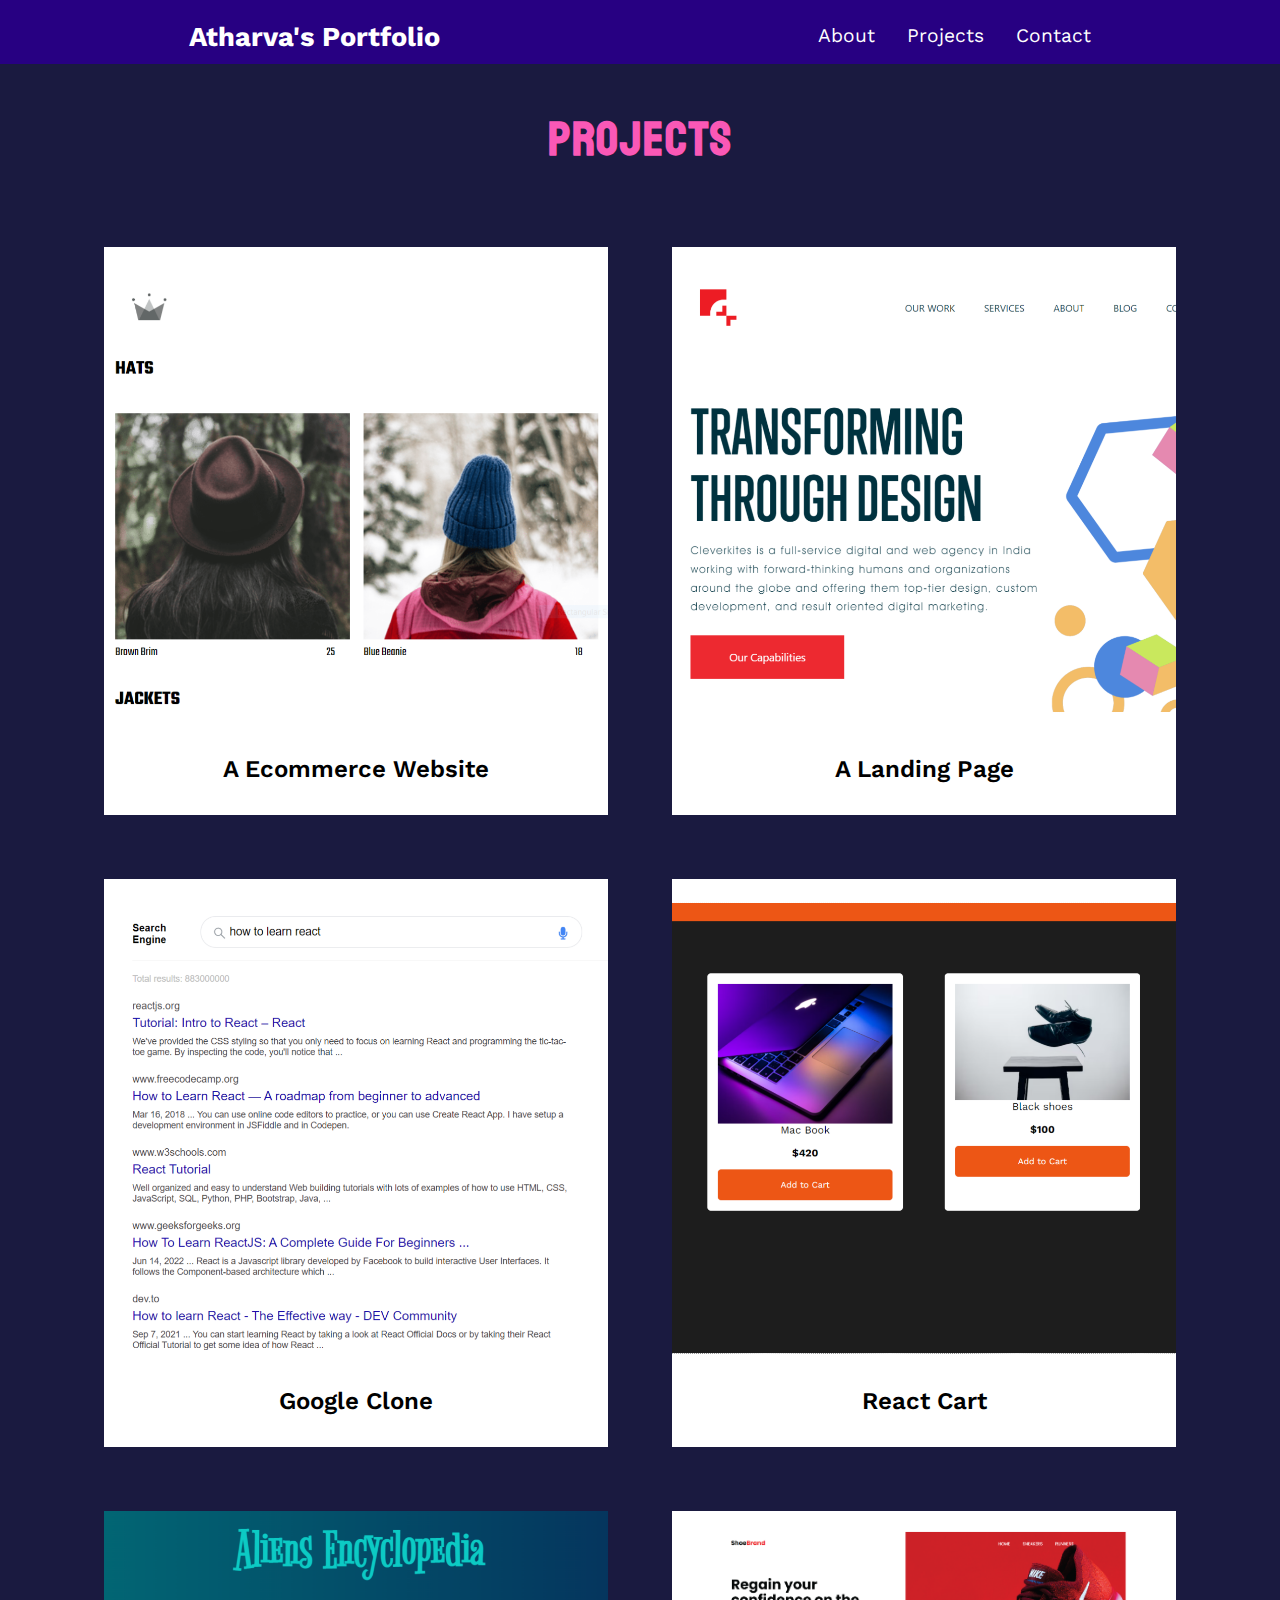
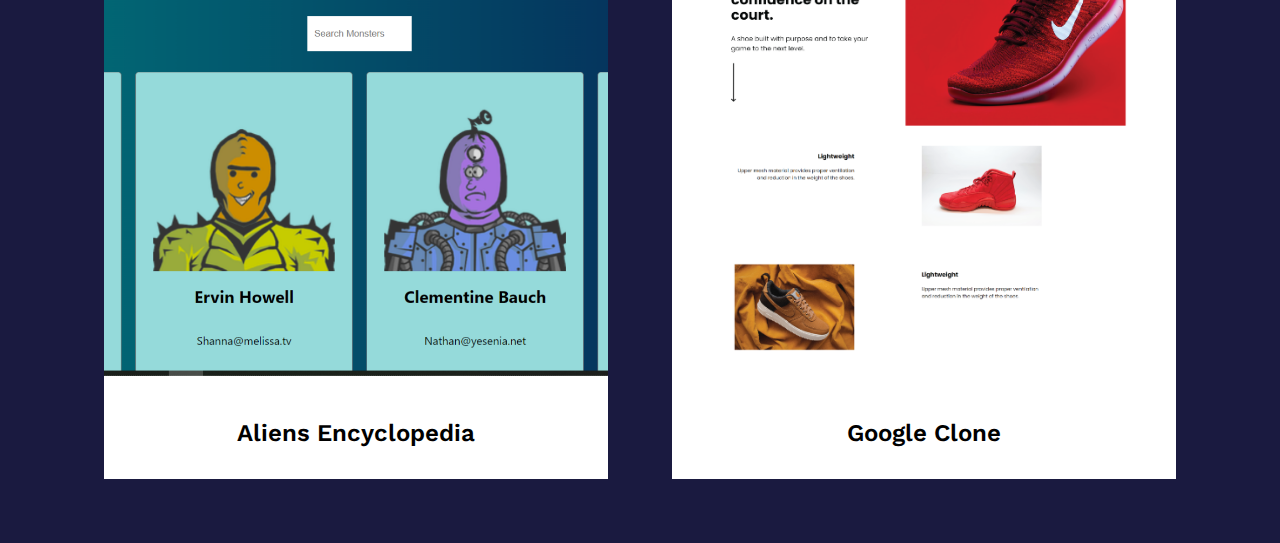
==== projects.html @ 759ceb85 "initial commit" ====
<!DOCTYPE html>
<html lang="en">
<head>
    <meta charset="UTF-8">
    <meta http-equiv="X-UA-Compatible" content="IE=edge">
    <meta name="viewport" content="width=device-width, initial-scale=1.0">
    <title>Atharva Deshpande</title>
    <link rel="stylesheet" href="css/projects.css">
    <link rel="preconnect" href="https://fonts.googleapis.com">
    <link rel="preconnect" href="https://fonts.gstatic.com" crossorigin>
    <link rel="preconnect" href="https://fonts.googleapis.com">
    <link rel="preconnect" href="https://fonts.gstatic.com" crossorigin>
    <link
        href="https://fonts.googleapis.com/css2?family=Bayon&family=Work+Sans:ital,wght@0,100;0,200;0,300;0,400;0,500;0,600;0,700;0,800;0,900;1,100;1,200;1,300;1,400;1,500;1,600;1,700;1,800;1,900&display=swap"
        rel="stylesheet">
</head>
<body>
    <header>
        <nav>
            <div class="brand"><a href="/">Atharva's Portfolio</a></div>
            <div class="menu-items">
                <li><a href="/#about">About</a></li>
                <li><a href="/#projects">Projects</a></li>
                <li><a href="/#contact">Contact</a></li>
            </div>

        </nav>
    </header>
 
<div class="container">

    <section class="projects" id="projects">
        <div class="headline">
            <h1>PROJECTS</h1>
        </div>

        <div class="project-list">
            <div class="card">
                <img class="project-img" src="images/eccom.png">
                <a class="project-links" href="https://stellular-souffle-604619.netlify.app/" target="_blank">A Ecommerce Website</a>
                <div class="card-button">
                    <a href="https://stellular-souffle-604619.netlify.app/"  target="_blank"><button class="button-2">View Project</button></a>
                </div>
                

            </div>
            <div class="card">
                <img class="project-img" src="images/cleverkites.png">
                <a class="project-links" href="https://atharva3333.github.io/Cleverkites-clone/"  target="_blank">A Landing Page</a>
                <div class="card-button">
                    <a href="https://atharva3333.github.io/Cleverkites-clone/"  target="_blank"><button class="button-2">View Project</button></a>
                </div>
            </div>
        </div>

        <div class="project-list">
            <div class="card">
                <img class="project-img" src="images/google.png">
                <a class="project-links" href="https://sparkly-llama-0f1f03.netlify.app/" target="_blank">Google Clone</a>
                <div class="card-button">
                    <a href="https://sparkly-llama-0f1f03.netlify.app/"  target="_blank"><button class="button-2">View Project</button></a>
                </div>
                

            </div>
            <div class="card">
                <img class="project-img" src="images/react_cart.png">
                <a class="project-links" href="https://fancy-gumdrop-678134.netlify.app/"  target="_blank">React Cart</a>
                <div class="card-button">
                    <a href="https://fancy-gumdrop-678134.netlify.app/"  target="_blank"><button class="button-2">View Project</button></a>
                </div>
            </div>
        </div>

        <div class="project-list">
            <div class="card">
                <img class="project-img" src="images/aliens.png">
                <a class="project-links" href="https://celadon-unicorn-bc8089.netlify.app/" target="_blank">Aliens Encyclopedia</a>
                <div class="card-button">
                    <a href="https://celadon-unicorn-bc8089.netlify.app/"  target="_blank"><button class="button-2">View Project</button></a>
                </div>
                

            </div>
            <div class="card">
                <img class="project-img" src="images/shoe.png">
                <a class="project-links" href="https://atharva3333.github.io/pro3-sass-2022/"  target="_blank">Google Clone</a>
                <div class="card-button">
                    <a href="https://atharva3333.github.io/pro3-sass-2022/"  target="_blank"><button class="button-2">View Project</button></a>
                </div>
            </div>
        </div>
        
            
        

    </section>

</div>
</body>
</html>
---- css/projects.css ----
body {
  background-color: #1a1a40;
  margin: 0;
  padding: 0;
  font-family: "Work Sans", sans-serif;
}

h1 {
  color: #fa58b6;
  font-size: 3rem;
  font-family: "Bayon", sans-serif;
  letter-spacing: 2px;
}

.button {
  background-color: black;
  color: #fff;
  font-size: 2rem;
  -webkit-box-shadow: 10px 10px #270082;
          box-shadow: 10px 10px #270082;
  width: 276px;
  height: 90px;
  margin-top: 2rem;
  font-family: "Bayon", sans-serif;
  border: none;
}

.button:hover {
  background-color: #fff;
  color: #3d3d3d;
}

nav {
  background-color: #270082;
  color: whitesmoke;
  height: 4rem;
  display: -webkit-box;
  display: -ms-flexbox;
  display: flex;
  -ms-flex-pack: distribute;
      justify-content: space-around;
}

nav .brand {
  margin: 1.3rem 1rem;
  font-size: 1.7rem;
  font-weight: bolder;
}

nav .brand a {
  color: #fff;
  text-decoration: none;
}

nav li {
  list-style: none;
  margin: 1.5rem 1rem;
  font-size: 1.2rem;
}

nav li a {
  color: #fff;
  text-decoration: none;
}

nav .menu-items {
  display: -webkit-box;
  display: -ms-flexbox;
  display: flex;
}

.container {
  max-width: 1200px;
  margin: auto;
}

section.hero {
  margin: 1rem auto;
  height: 100vh;
  text-align: center;
  display: -webkit-box;
  display: -ms-flexbox;
  display: flex;
  -webkit-box-pack: center;
      -ms-flex-pack: center;
          justify-content: center;
  -webkit-box-align: center;
      -ms-flex-align: center;
          align-items: center;
}

section.hero h1 {
  color: #fff;
  font-size: 3rem;
  font-weight: 900;
  font-family: "Work Sans", sans-serif;
}

section.hero p {
  color: #fff;
  font-size: 2rem;
  padding-top: 0;
  margin-top: 0;
  color: #fa58b6;
  font-family: "Bayon", sans-serif;
}

section.projects {
  margin: 2rem 2rem;
  text-align: center;
}

section.projects .button {
  background-color: black;
  color: #fff;
  font-size: 2rem;
  -webkit-box-shadow: 10px 10px #270082;
          box-shadow: 10px 10px #270082;
  width: 276px;
  height: 90px;
  margin-top: 2rem;
  font-family: "Bayon", sans-serif;
  border: none;
}

section.projects .button:hover {
  background-color: #fff;
  color: #3d3d3d;
}

section.projects .project-list {
  display: -webkit-box;
  display: -ms-flexbox;
  display: flex;
  text-align: center;
}

section.projects .project-list .card {
  width: 50%;
  background-color: #fff;
  margin: 2rem 2rem;
  height: auto;
  text-align: center;
  -webkit-transition: all 0.8s;
  transition: all 0.8s;
  padding-bottom: 2rem !important;
}

section.projects .project-list .card .card-button {
  position: absolute;
  left: 28%;
  top: 65%;
  display: none;
}

section.projects .project-list .card .card-button .button-2 {
  background-color: black;
  color: #fff;
  font-size: 1.2rem;
  -webkit-box-shadow: 10px 10px #270082;
          box-shadow: 10px 10px #270082;
  width: 200px;
  height: 70px;
  margin-top: 2rem;
  font-family: "Bayon", sans-serif;
  border: none;
}

section.projects .project-list .card:hover {
  -webkit-transform: scale(1.05);
          transform: scale(1.05);
}

section.projects .project-list .card:hover .card-button {
  display: block;
}

section.projects .project-list .card .project-img {
  width: 100%;
}

section.projects .project-list .card .project-links {
  color: black;
  font-size: 1.5rem;
  font-weight: 600;
  text-decoration: none;
  padding: 1rem 2rem !important;
}

section.about {
  margin: 8rem 2rem;
}

section.about h1 {
  text-align: center;
}

section.about .about-me {
  display: -ms-grid;
  display: grid;
  -ms-grid-columns: 45% 55%;
      grid-template-columns: 45% 55%;
}

section.about .about-me .my-img {
  max-width: 400px;
  border-radius: 16px;
  -webkit-transition: all 0.8s;
  transition: all 0.8s;
}

section.about .about-me .my-img:hover {
  -webkit-transform: scale(1.05);
          transform: scale(1.05);
}

section.about p.about-text {
  color: #fff;
  font-size: 1.3rem;
}

section.about p.email {
  color: #fff;
  font-size: 1.3rem;
}

section.about p.email span {
  color: #fa58b6;
}

section.about p.phone {
  color: #fff;
  font-size: 1.3rem;
}

section.about p.phone span {
  color: #fa58b6;
}

section.skills {
  margin: 2rem auto;
}

section.skills h1 {
  text-align: center;
}

section.skills .skillset {
  border-radius: 25px;
  padding: 3rem auto;
  display: -ms-grid;
  display: grid;
  -ms-grid-columns: 1fr 1fr 1fr 1fr;
      grid-template-columns: 1fr 1fr 1fr 1fr;
  gap: 15px;
  row-gap: 50px;
}

section.skills .skillset .skill-info {
  display: -webkit-box;
  display: -ms-flexbox;
  display: flex;
  -webkit-box-align: center;
      -ms-flex-align: center;
          align-items: center;
  -ms-flex-pack: distribute;
      justify-content: space-around;
  background-color: #fff;
  padding: 1rem 3rem;
  padding-left: 2rem;
  border-radius: 10px;
  -webkit-transition: all 0.8s;
  transition: all 0.8s;
}

section.skills .skillset .skill-info h3 {
  cursor: default;
}

section.skills .skillset .skill-info img {
  width: 20%;
}

section.skills .skillset .skill-info:hover {
  -webkit-transform: scale(1.05);
          transform: scale(1.05);
}

section.connect {
  margin: 2rem auto;
}

@media only screen and (max-width: 768px) {
  .button {
    font-size: 1.4rem;
    width: 200px;
    height: 70px;
    margin-top: 2rem;
    font-family: "Bayon", sans-serif;
  }
  nav .brand {
    font-size: 1rem;
  }
  nav li {
    font-size: 0.8rem;
    margin: 1.5rem 0.5rem;
  }
  section.hero h1 {
    font-size: 2rem;
  }
  section.projects .project-list {
    display: -webkit-box;
    display: -ms-flexbox;
    display: flex;
    -webkit-box-orient: vertical;
    -webkit-box-direction: normal;
        -ms-flex-direction: column;
            flex-direction: column;
    -webkit-box-pack: center;
        -ms-flex-pack: center;
            justify-content: center;
    -webkit-box-align: center;
        -ms-flex-align: center;
            align-items: center;
  }
  section.projects .project-list .card {
    width: 90%;
  }
  section.about .about-me {
    -ms-grid-columns: 100%;
        grid-template-columns: 100%;
    justify-items: center;
  }
  section.about .about-me .my-img {
    margin: 0 1rem;
  }
  section.skills .skillset {
    padding: 3rem 2rem;
    gap: 10px;
    -ms-grid-columns: 1fr 1fr 1fr;
        grid-template-columns: 1fr 1fr 1fr;
  }
  section.skills .skillset .skill-info {
    padding: auto;
  }
  section.skills .skillset .skill-info h3 {
    font-size: 1rem;
  }
}

@media only screen and (max-width: 435px) {
  section.about p.about-text {
    font-size: 1rem;
  }
  section.about .about-me .my-img {
    width: 300px;
  }
  section.skills .skillset {
    padding: 2rem 1rem;
    gap: 10px;
    -ms-grid-columns: 1fr 1fr;
        grid-template-columns: 1fr 1fr;
  }
  section.skills .skillset .skill-info {
    padding: auto;
  }
  section.skills .skillset .skill-info h3 {
    font-size: 0.8rem;
  }
}

section.projects .headline {
  text-align: center;
}

.container {
  max-width: 1200px;
  margin: auto;
}
/*# sourceMappingURL=projects.css.map */
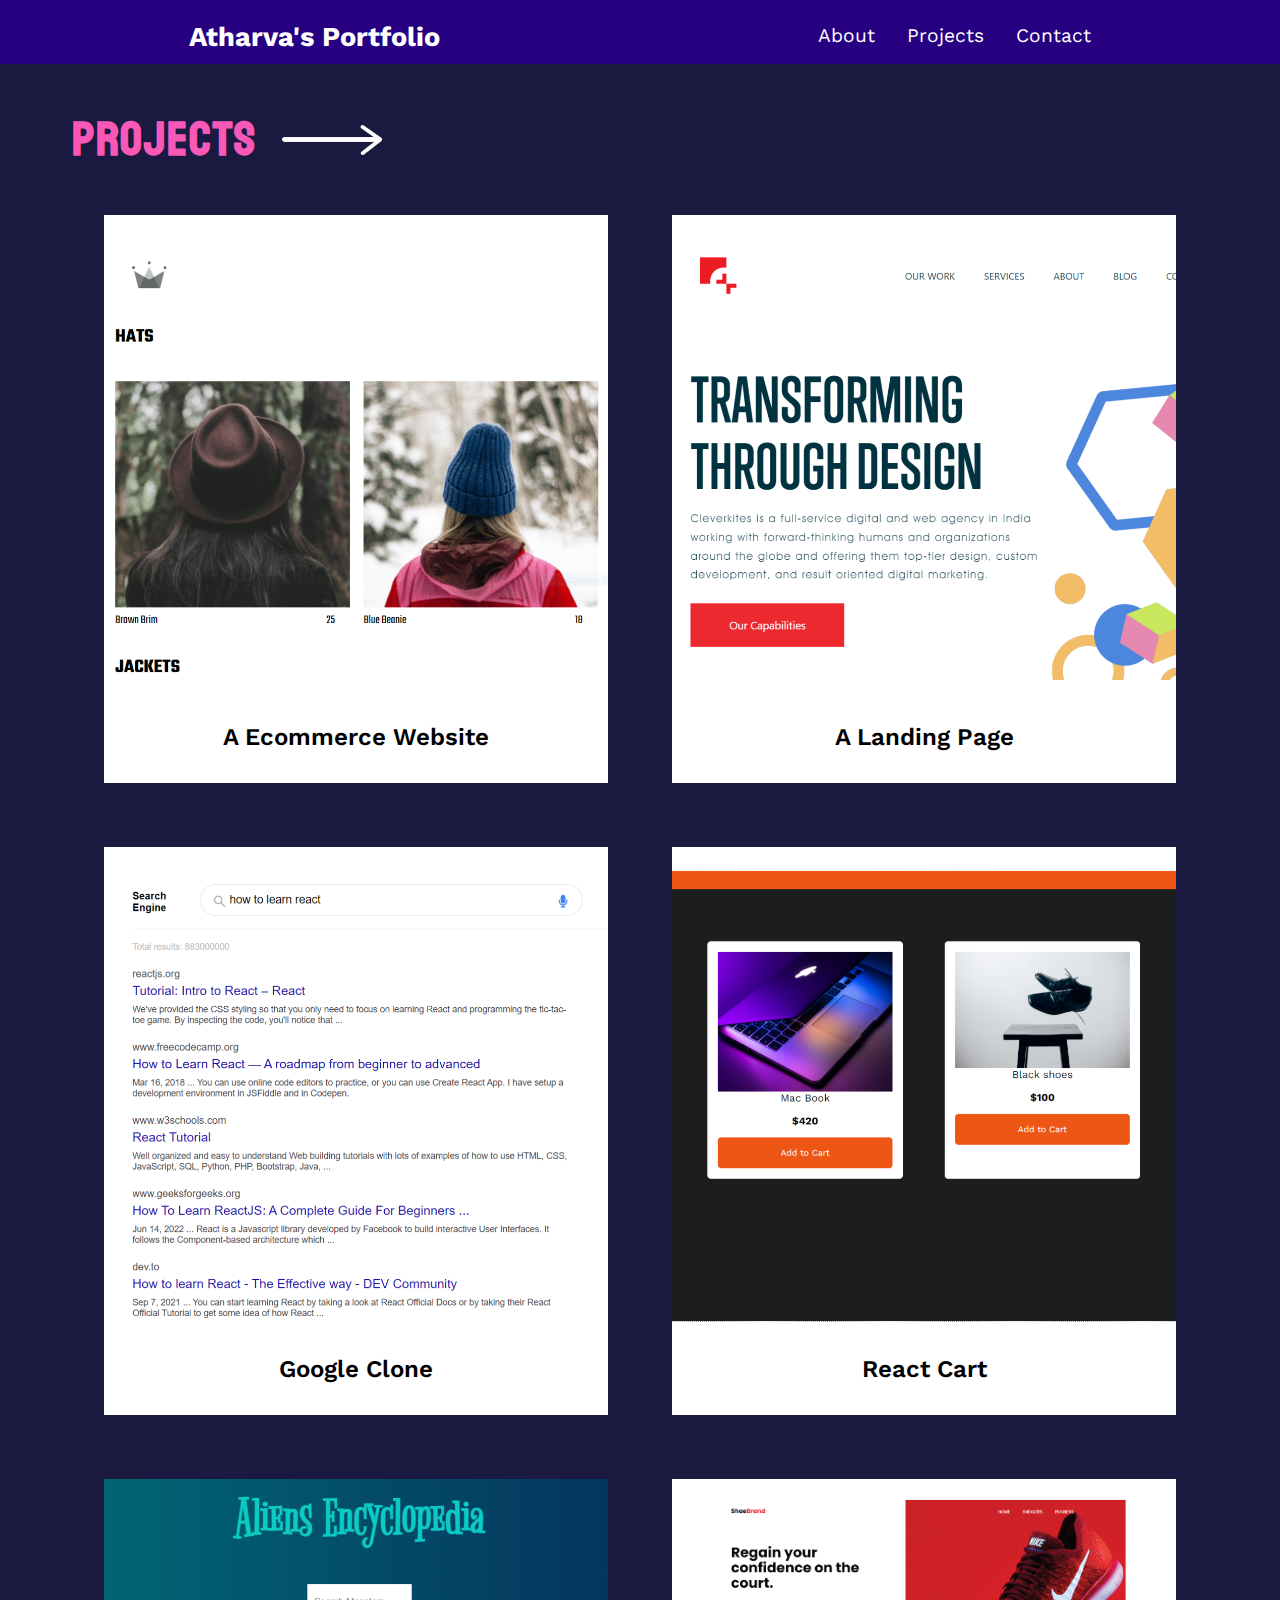
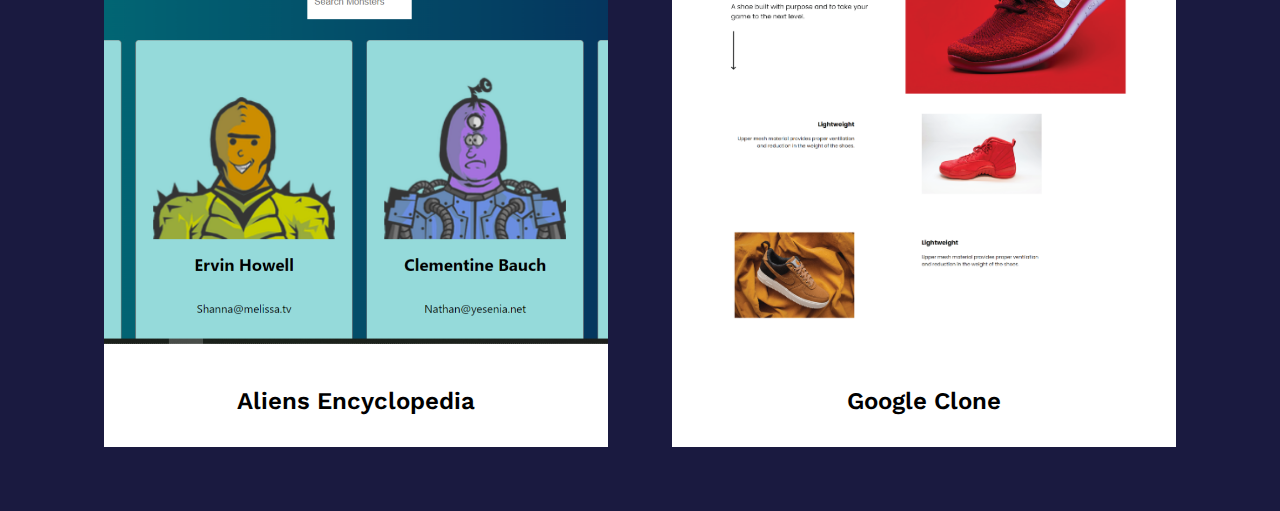
==== commit a98bc721: "arrow added" ====
--- a/projects.html
+++ b/projects.html
@@ -32,6 +32,7 @@
     <section class="projects" id="projects">
         <div class="headline">
             <h1>PROJECTS</h1>
+            <img class="move-img" src="images/arrow right.png"/>
         </div>
 
         <div class="project-list">
--- a/css/projects.css
+++ b/css/projects.css
@@ -3,6 +3,20 @@
   margin: 0;
   padding: 0;
   font-family: "Work Sans", sans-serif;
+}
+
+body::-webkit-scrollbar {
+  width: 8px;
+}
+
+body::-webkit-scrollbar-track {
+  background-color: #636363;
+  border-radius: 100px;
+}
+
+body::-webkit-scrollbar-thumb {
+  background-color: #2c2c2c;
+  border-radius: 100px;
 }
 
 h1 {
@@ -30,6 +44,48 @@
   color: #3d3d3d;
 }
 
+.headline {
+  display: -webkit-box;
+  display: -ms-flexbox;
+  display: flex;
+  -webkit-box-align: center;
+      -ms-flex-align: center;
+          align-items: center;
+  gap: 25px;
+}
+
+.headline h1 {
+  margin: 0;
+}
+
+.move-img {
+  height: 30px;
+  width: 100px;
+  animation: moveArrow 1.4s alternate-reverse infinite ease-in-out;
+}
+
+@-webkit-keyframes moveArrow {
+  from {
+    -webkit-transform: translateX(-10px);
+            transform: translateX(-10px);
+  }
+  to {
+    -webkit-transform: translateX(20px);
+            transform: translateX(20px);
+  }
+}
+
+@keyframes moveArrow {
+  from {
+    -webkit-transform: translateX(-10px);
+            transform: translateX(-10px);
+  }
+  to {
+    -webkit-transform: translateX(20px);
+            transform: translateX(20px);
+  }
+}
+
 nav {
   background-color: #270082;
   color: whitesmoke;
@@ -196,6 +252,7 @@
 }
 
 section.about .about-me {
+  margin-top: 2rem;
   display: -ms-grid;
   display: grid;
   -ms-grid-columns: 45% 55%;
@@ -243,9 +300,11 @@
 
 section.skills h1 {
   text-align: center;
+  margin-left: 2rem;
 }
 
 section.skills .skillset {
+  margin-top: 2rem;
   border-radius: 25px;
   padding: 3rem auto;
   display: -ms-grid;
@@ -288,6 +347,35 @@
 
 section.connect {
   margin: 2rem auto;
+  text-align: center;
+}
+
+section.connect h1 {
+  margin-left: 2rem;
+}
+
+section.connect .links {
+  display: -webkit-box;
+  display: -ms-flexbox;
+  display: flex;
+  -webkit-box-pack: center;
+      -ms-flex-pack: center;
+          justify-content: center;
+  margin: 10rem auto;
+}
+
+section.connect .links .link {
+  background-color: #fff;
+  padding: 1rem 1rem;
+  border-radius: 50%;
+  width: 20%;
+  -webkit-transition: all 0.5s;
+  transition: all 0.5s;
+}
+
+section.connect .links .link:hover {
+  -webkit-transform: scale(1.1);
+          transform: scale(1.1);
 }
 
 @media only screen and (max-width: 768px) {
@@ -307,6 +395,13 @@
   }
   section.hero h1 {
     font-size: 2rem;
+  }
+  section.projects a .button {
+    font-size: 1.4rem;
+    width: 200px;
+    height: 70px;
+    margin-top: 2rem;
+    font-family: "Bayon", sans-serif;
   }
   section.projects .project-list {
     display: -webkit-box;
@@ -324,7 +419,10 @@
             align-items: center;
   }
   section.projects .project-list .card {
-    width: 90%;
+    width: 100%;
+  }
+  section.projects .project-list .card .card-button:hover {
+    display: none;
   }
   section.about .about-me {
     -ms-grid-columns: 100%;
@@ -349,6 +447,18 @@
 }
 
 @media only screen and (max-width: 435px) {
+  section.projects {
+    text-align: center;
+  }
+  section.projects .project-list .card .card-button {
+    left: 17%;
+  }
+  section.projects .project-list .card .project-links {
+    font-size: 1rem;
+  }
+  section.about {
+    text-align: justify;
+  }
   section.about p.about-text {
     font-size: 1rem;
   }
@@ -369,6 +479,37 @@
   }
 }
 
+.headline {
+  display: -webkit-box;
+  display: -ms-flexbox;
+  display: flex;
+  -webkit-box-align: center;
+      -ms-flex-align: center;
+          align-items: center;
+  gap: 25px;
+}
+
+.headline h1 {
+  margin: 0;
+}
+
+.move-img {
+  height: 30px;
+  width: 100px;
+  animation: moveArrow 1.4s alternate-reverse infinite ease-in-out;
+}
+
+@keyframes moveArrow {
+  from {
+    -webkit-transform: translateX(-10px);
+            transform: translateX(-10px);
+  }
+  to {
+    -webkit-transform: translateX(20px);
+            transform: translateX(20px);
+  }
+}
+
 section.projects .headline {
   text-align: center;
 }
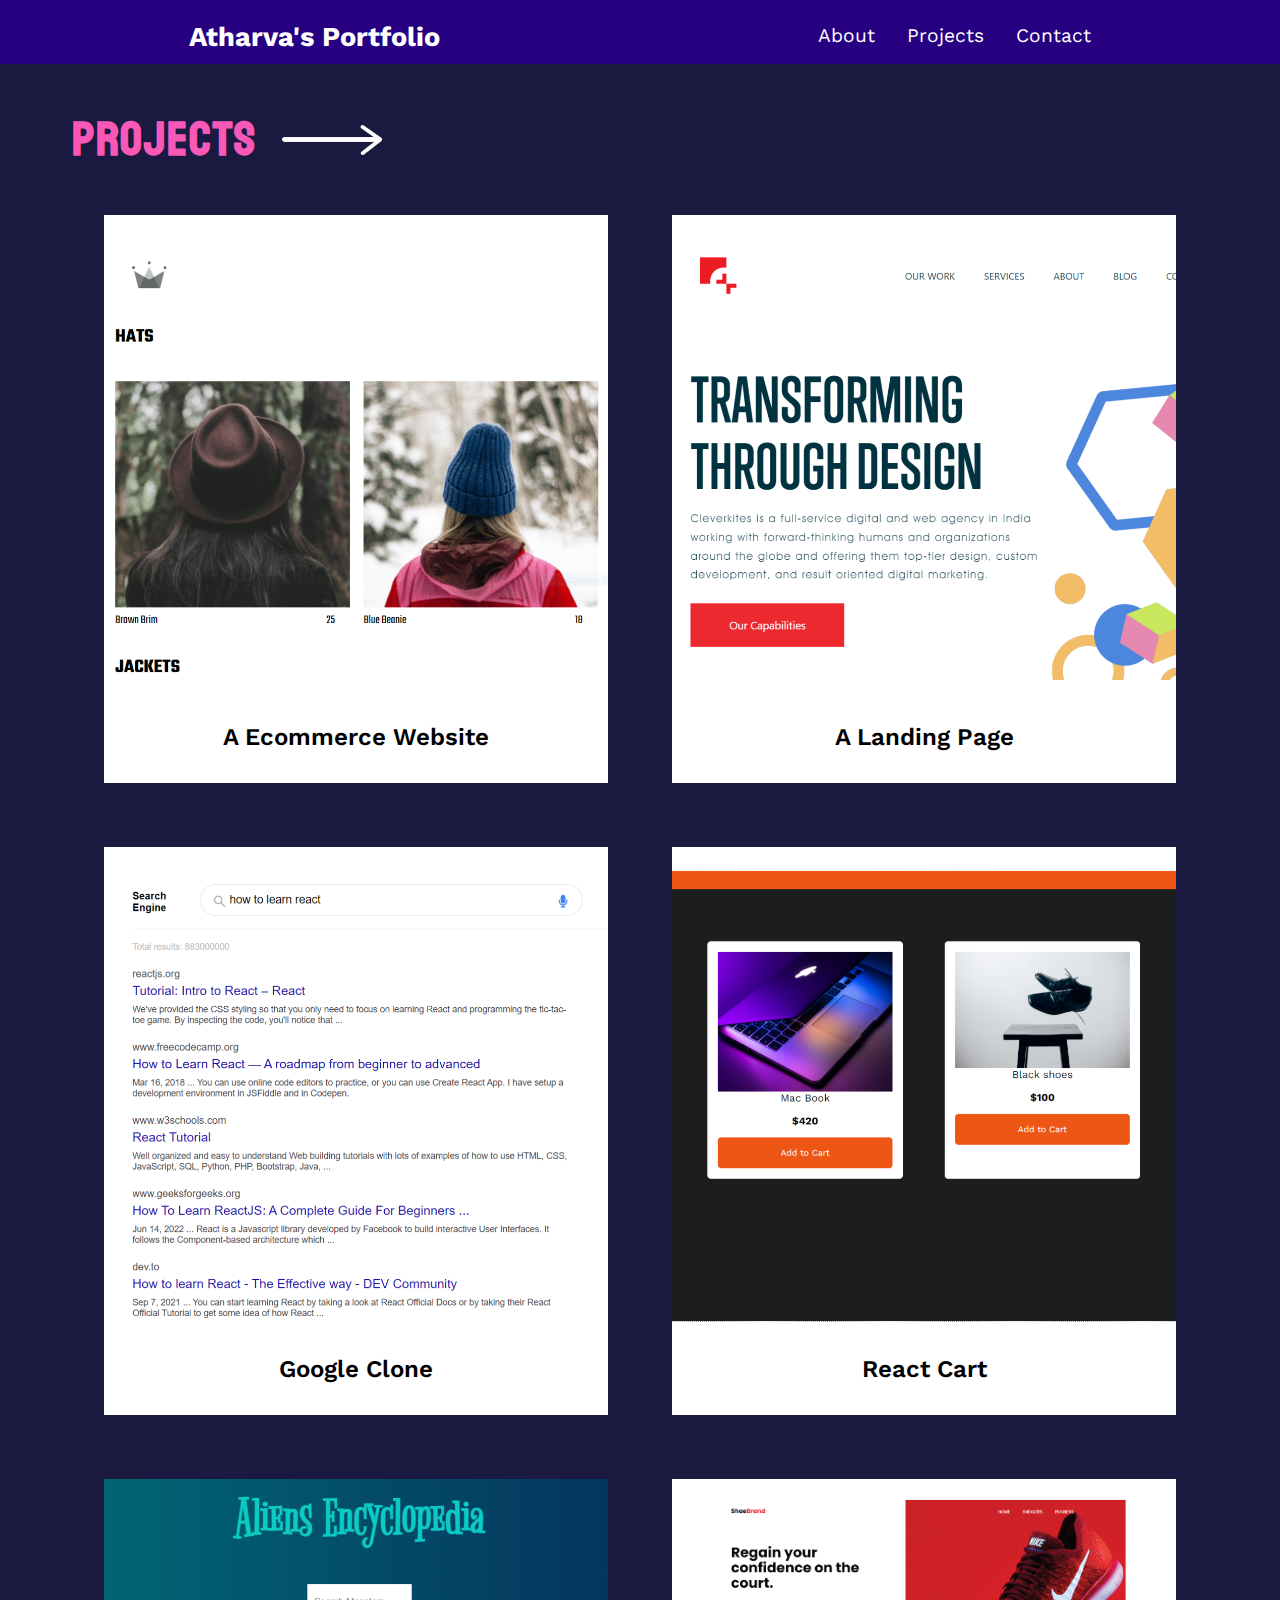
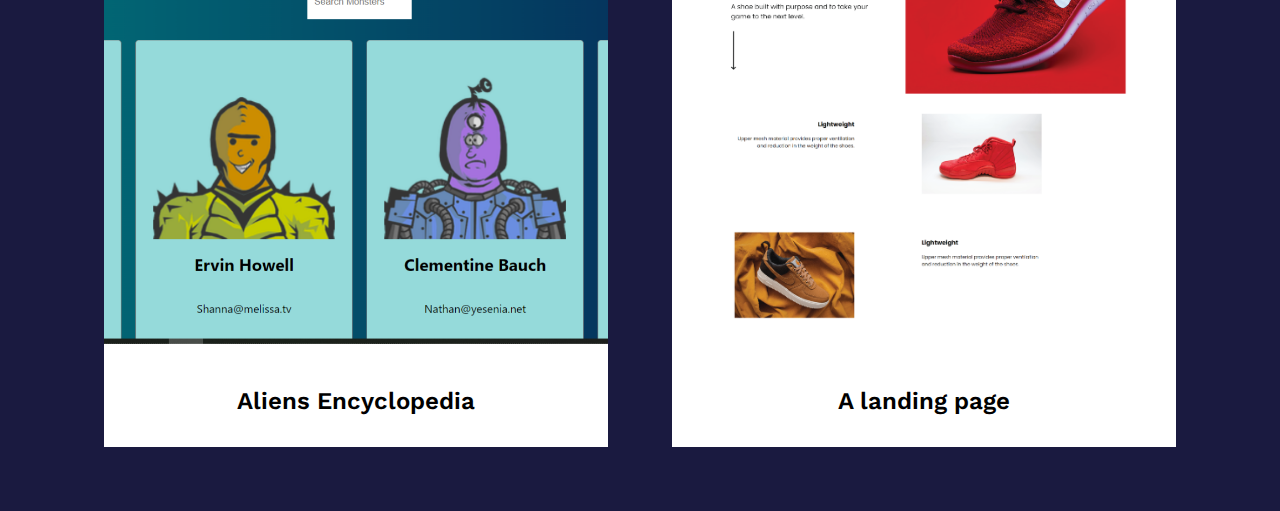
==== commit 223f7439: "title text fix" ====
--- a/projects.html
+++ b/projects.html
@@ -85,7 +85,7 @@
             </div>
             <div class="card">
                 <img class="project-img" src="images/shoe.png">
-                <a class="project-links" href="https://atharva3333.github.io/pro3-sass-2022/"  target="_blank">Google Clone</a>
+                <a class="project-links" href="https://atharva3333.github.io/pro3-sass-2022/"  target="_blank">A landing page</a>
                 <div class="card-button">
                     <a href="https://atharva3333.github.io/pro3-sass-2022/"  target="_blank"><button class="button-2">View Project</button></a>
                 </div>
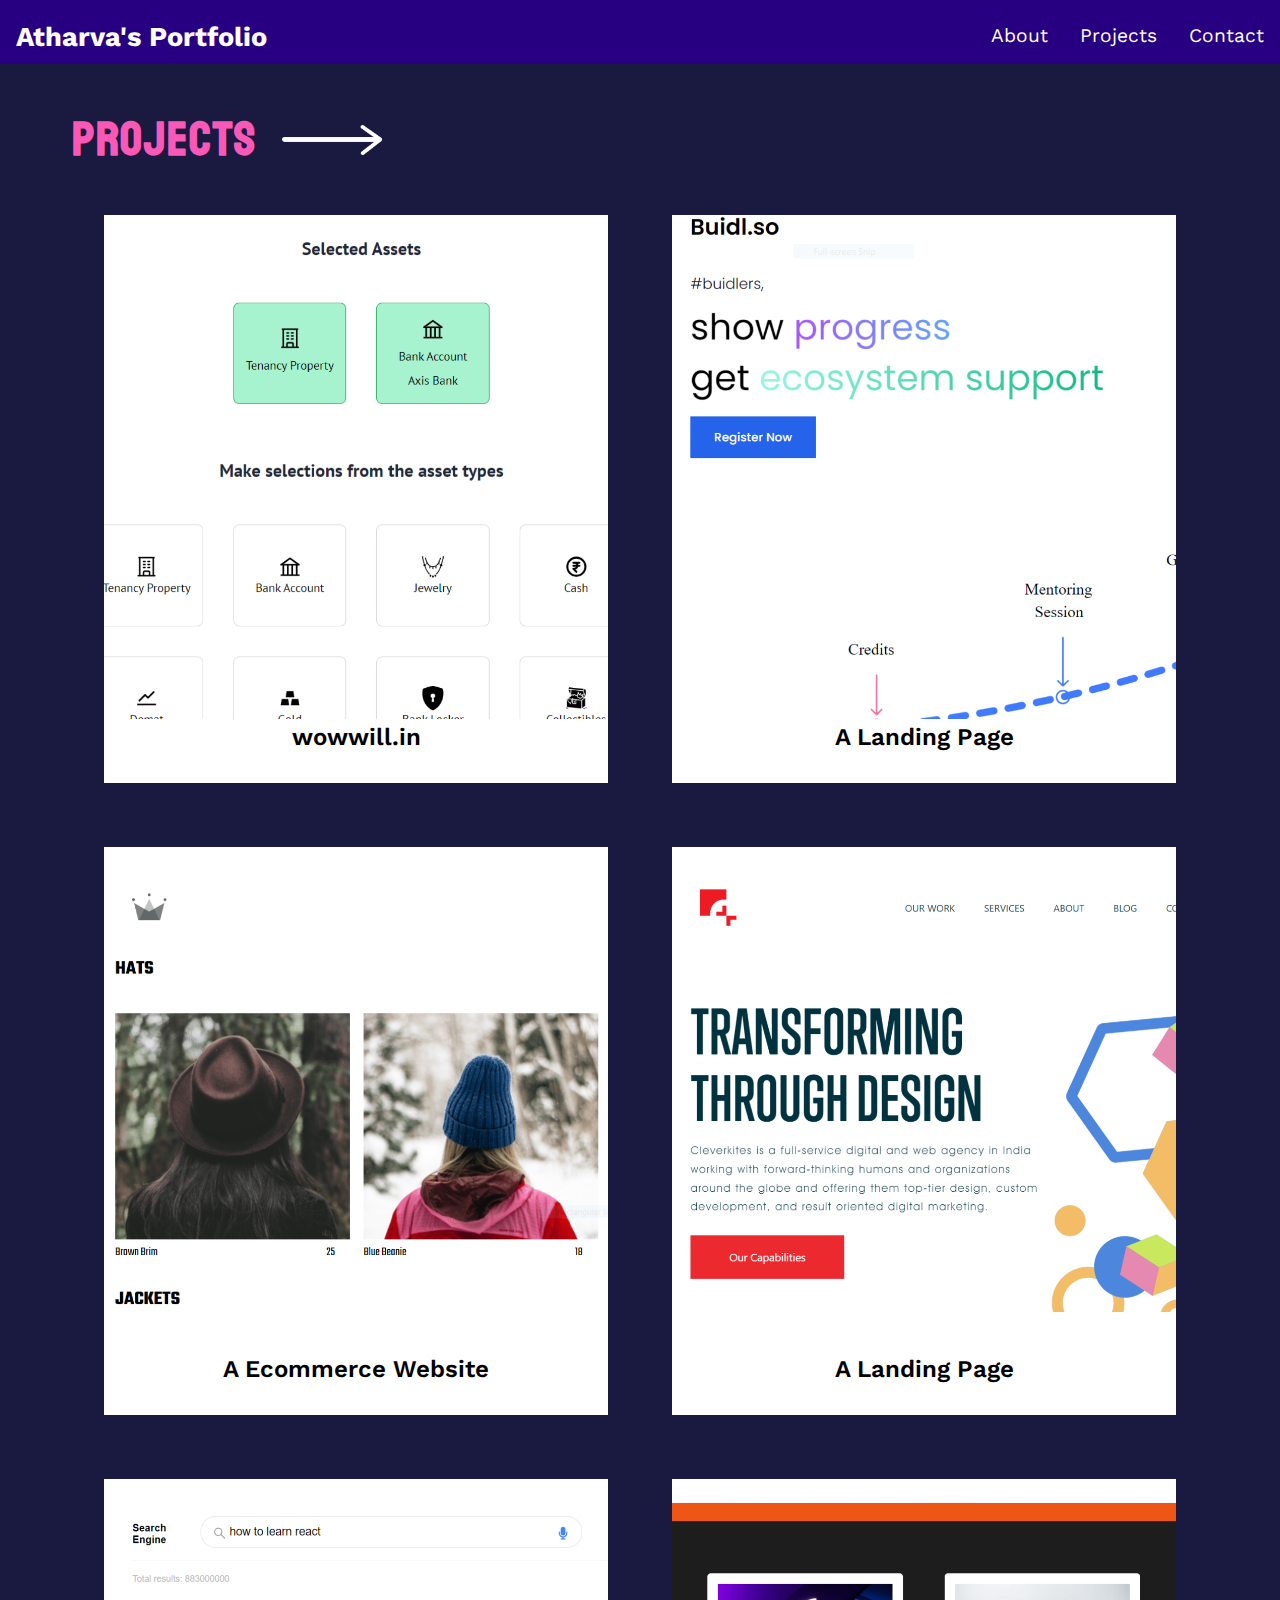
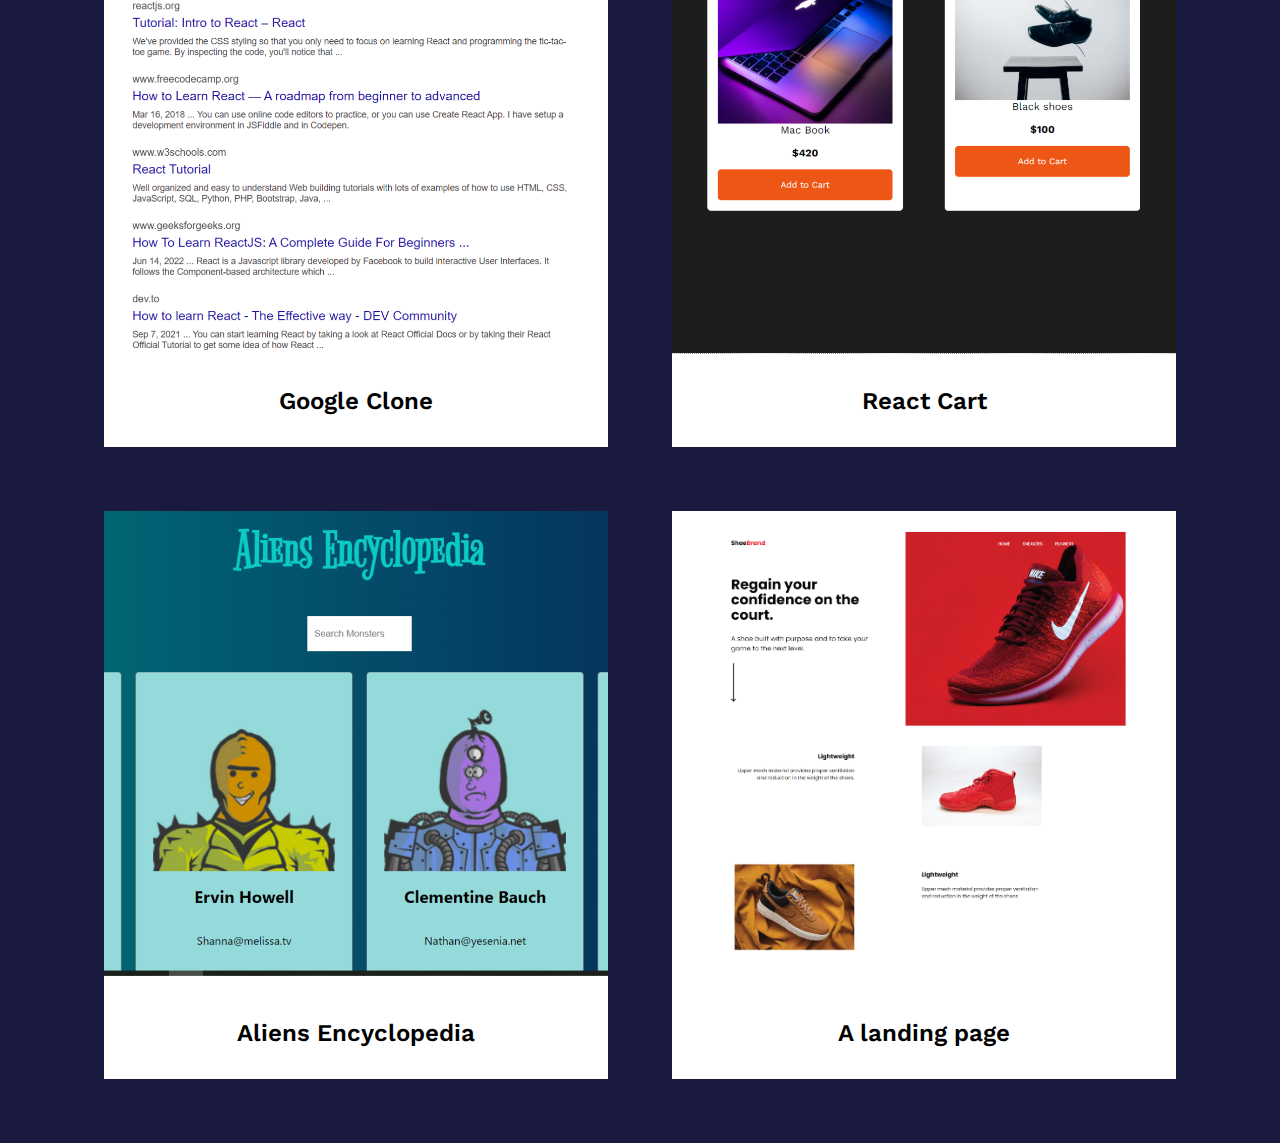
==== commit 936cb8df: "added project" ====
--- a/projects.html
+++ b/projects.html
@@ -17,7 +17,7 @@
 <body>
     <header>
         <nav>
-            <div class="brand"><a href="/">Atharva's Portfolio</a></div>
+            <div class="brand"><a href="">Atharva's Portfolio</a></div>
             <div class="menu-items">
                 <li><a href="/#about">About</a></li>
                 <li><a href="/#projects">Projects</a></li>
@@ -33,6 +33,29 @@
         <div class="headline">
             <h1>PROJECTS</h1>
             <img class="move-img" src="images/arrow right.png"/>
+        </div>
+
+        <div class="project-list">
+            <div class="card">
+                <img class="project-img" src="images/wowwill.png">
+                <a class="project-links" href="https://wowwill.in/" target="_blank">
+                    wowwill.in</a>
+                <div class="card-button">
+                    <a href="https://wowwill.in/" target="_blank"><button
+                            class="button-2">View Project</button></a>
+                </div>
+
+
+            </div>
+            <div class="card">
+                <img class="project-img" src="images/build.png">
+                <a class="project-links" href="https://heartfelt-chimera-15984e.netlify.app/" target="_blank">A
+                    Landing Page</a>
+                <div class="card-button">
+                    <a href="https://heartfelt-chimera-15984e.netlify.app/" target="_blank"><button
+                            class="button-2">View Project</button></a>
+                </div>
+            </div>
         </div>
 
         <div class="project-list">
@@ -59,7 +82,7 @@
                 <img class="project-img" src="images/google.png">
                 <a class="project-links" href="https://sparkly-llama-0f1f03.netlify.app/" target="_blank">Google Clone</a>
                 <div class="card-button">
-                    <a href="https://sparkly-llama-0f1f03.netlify.app/"  target="_blank"><button class="button-2">View Project</button></a>
+                    <a href="https://fancy-gumdrop-678134.netlify.app/"  target="_blank"><button class="button-2">View Project</button></a>
                 </div>
                 
 
@@ -68,7 +91,7 @@
                 <img class="project-img" src="images/react_cart.png">
                 <a class="project-links" href="https://fancy-gumdrop-678134.netlify.app/"  target="_blank">React Cart</a>
                 <div class="card-button">
-                    <a href="https://fancy-gumdrop-678134.netlify.app/"  target="_blank"><button class="button-2">View Project</button></a>
+                    <a href="https://sparkly-llama-0f1f03.netlify.app/"  target="_blank"><button class="button-2">View Project</button></a>
                 </div>
             </div>
         </div>
--- a/css/projects.css
+++ b/css/projects.css
@@ -17,6 +17,11 @@
 body::-webkit-scrollbar-thumb {
   background-color: #2c2c2c;
   border-radius: 100px;
+}
+
+.container {
+  width: 1400px;
+  margin: auto;
 }
 
 h1 {
@@ -93,8 +98,9 @@
   display: -webkit-box;
   display: -ms-flexbox;
   display: flex;
-  -ms-flex-pack: distribute;
-      justify-content: space-around;
+  -webkit-box-pack: justify;
+      -ms-flex-pack: justify;
+          justify-content: space-between;
 }
 
 nav .brand {
@@ -123,11 +129,6 @@
   display: -webkit-box;
   display: -ms-flexbox;
   display: flex;
-}
-
-.container {
-  max-width: 1200px;
-  margin: auto;
 }
 
 section.hero {
@@ -292,6 +293,42 @@
 
 section.about p.phone span {
   color: #fa58b6;
+}
+
+section.work-experience {
+  margin: 2rem auto;
+}
+
+section.work-experience h1 {
+  text-align: center;
+  margin-left: 2rem;
+}
+
+section.work-experience .experience {
+  max-width: 900px;
+  margin: 2rem auto;
+  color: #fff;
+}
+
+section.work-experience .experience .title {
+  display: -webkit-box;
+  display: -ms-flexbox;
+  display: flex;
+  -webkit-box-pack: justify;
+      -ms-flex-pack: justify;
+          justify-content: space-between;
+  -webkit-box-align: center;
+      -ms-flex-align: center;
+          align-items: center;
+  gap: 1rem;
+}
+
+section.work-experience .experience .title h3 {
+  font-size: 1.5rem;
+}
+
+section.work-experience .experience .title a {
+  color: #fff;
 }
 
 section.skills {
